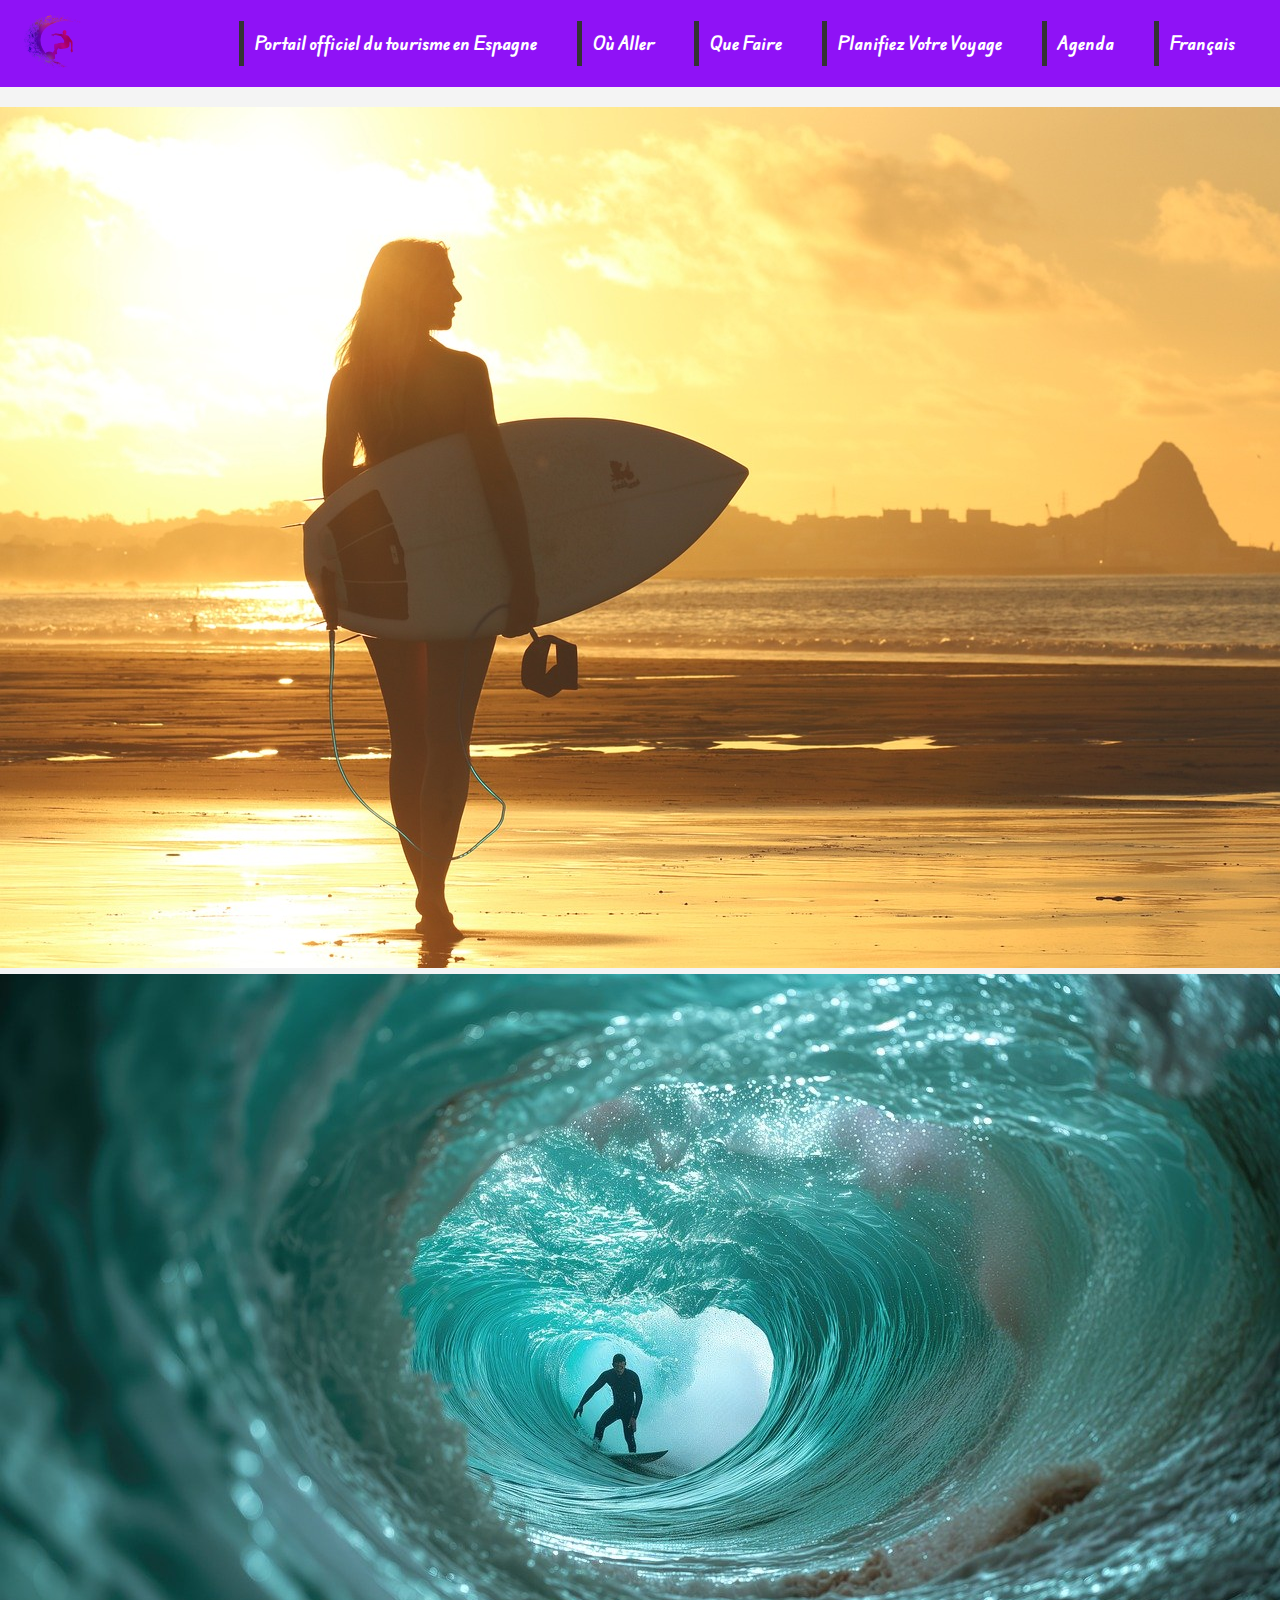
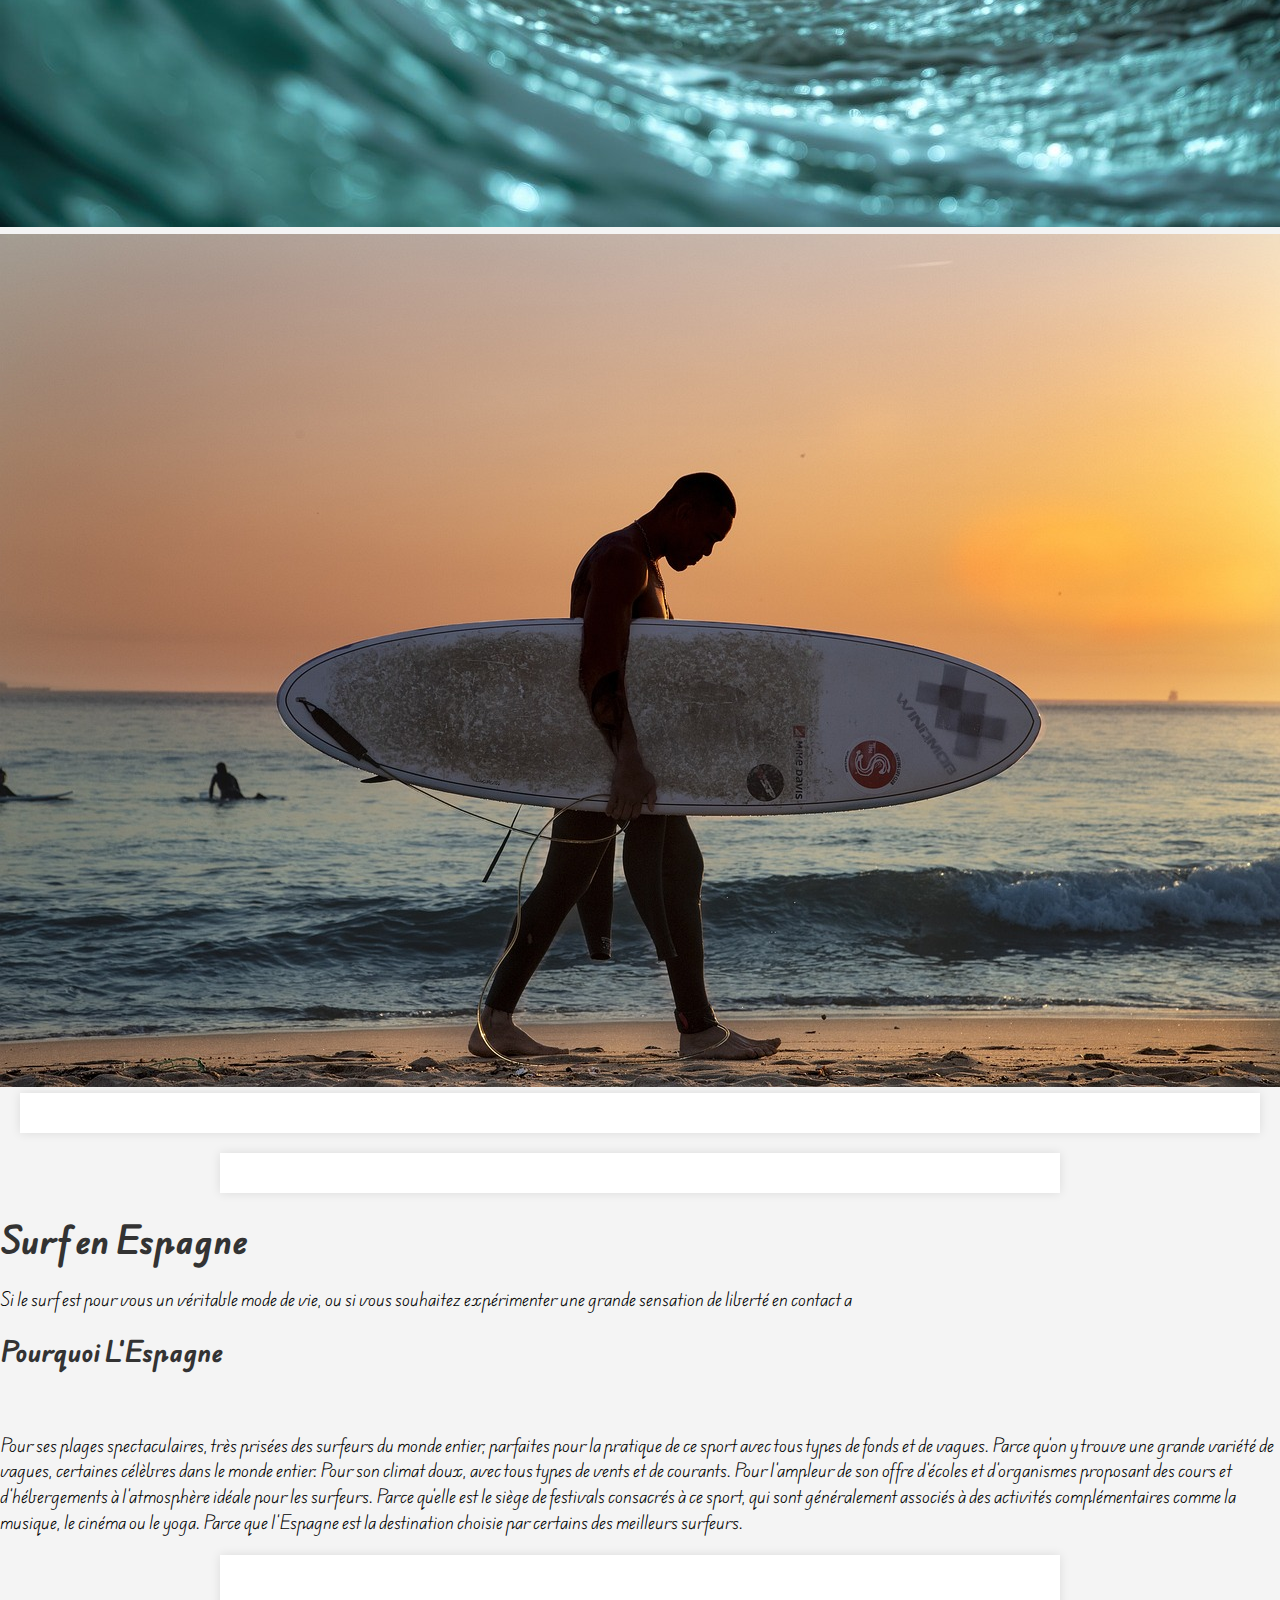
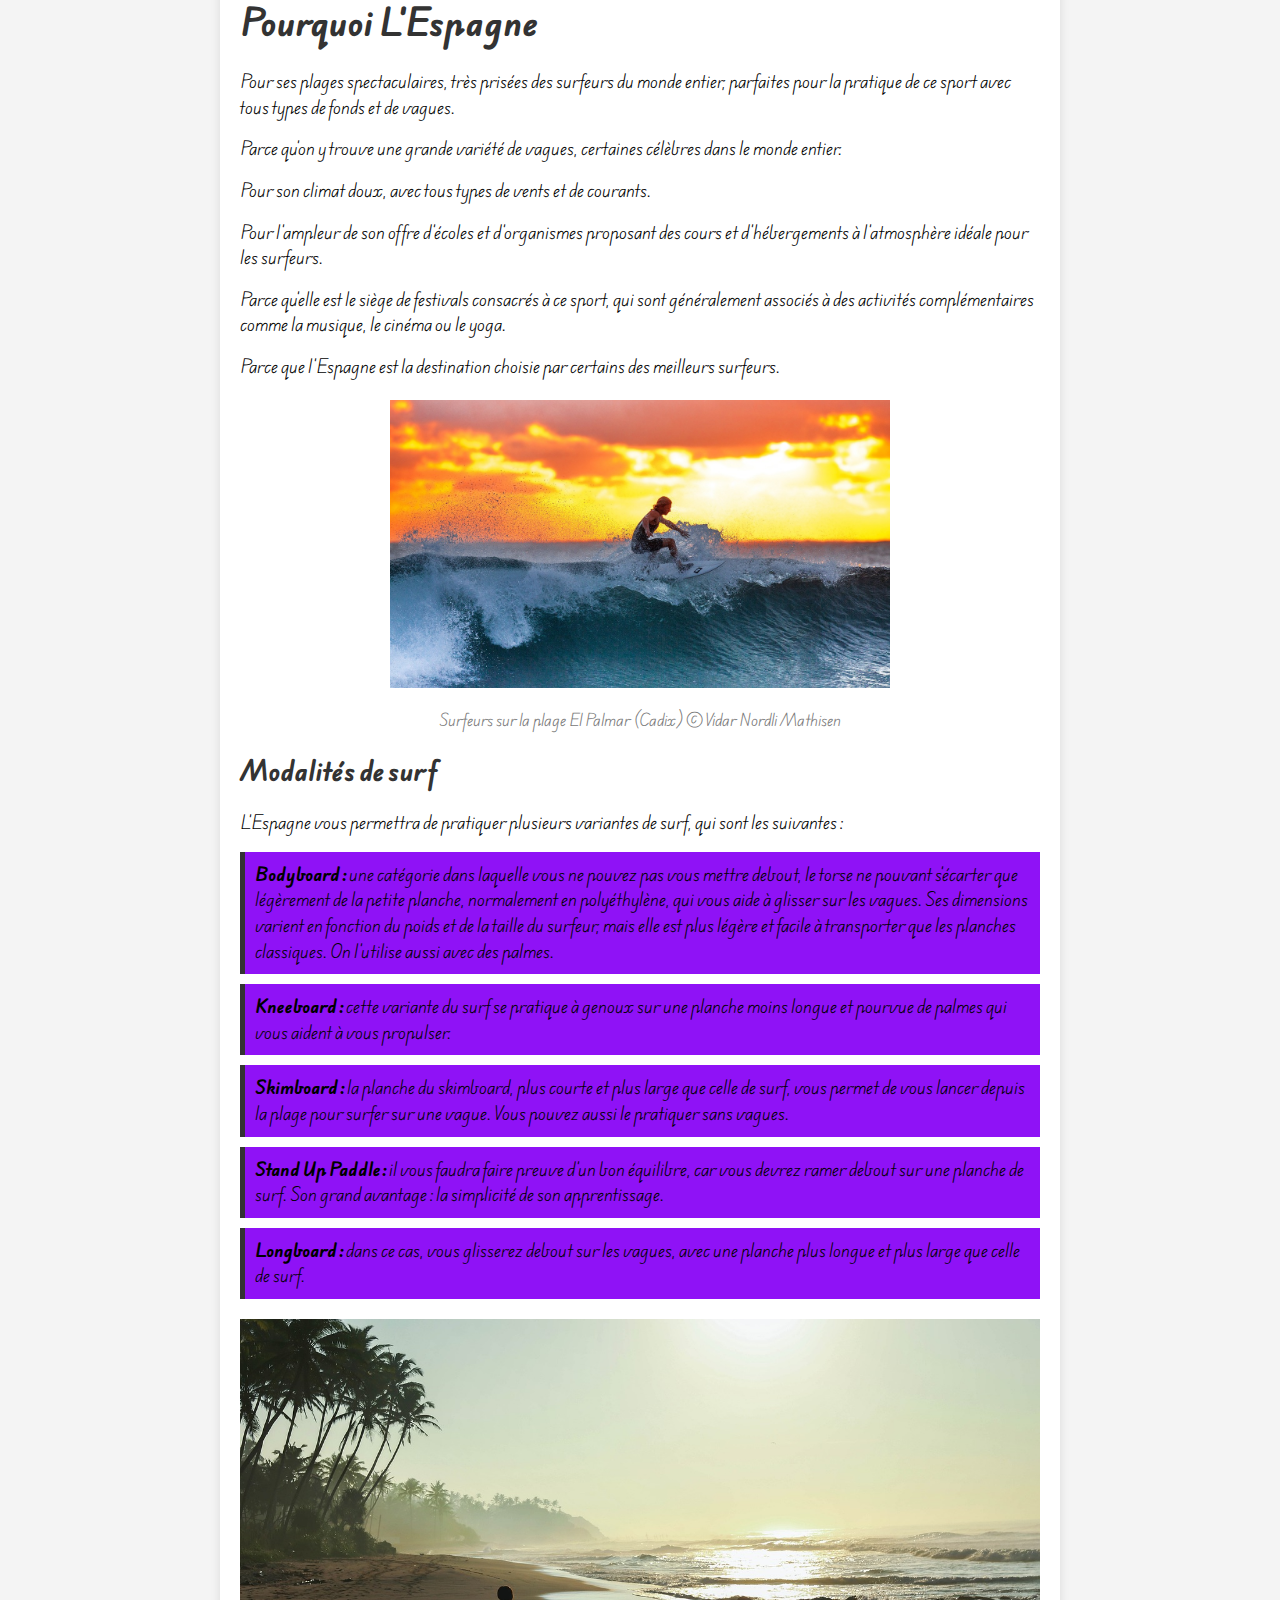
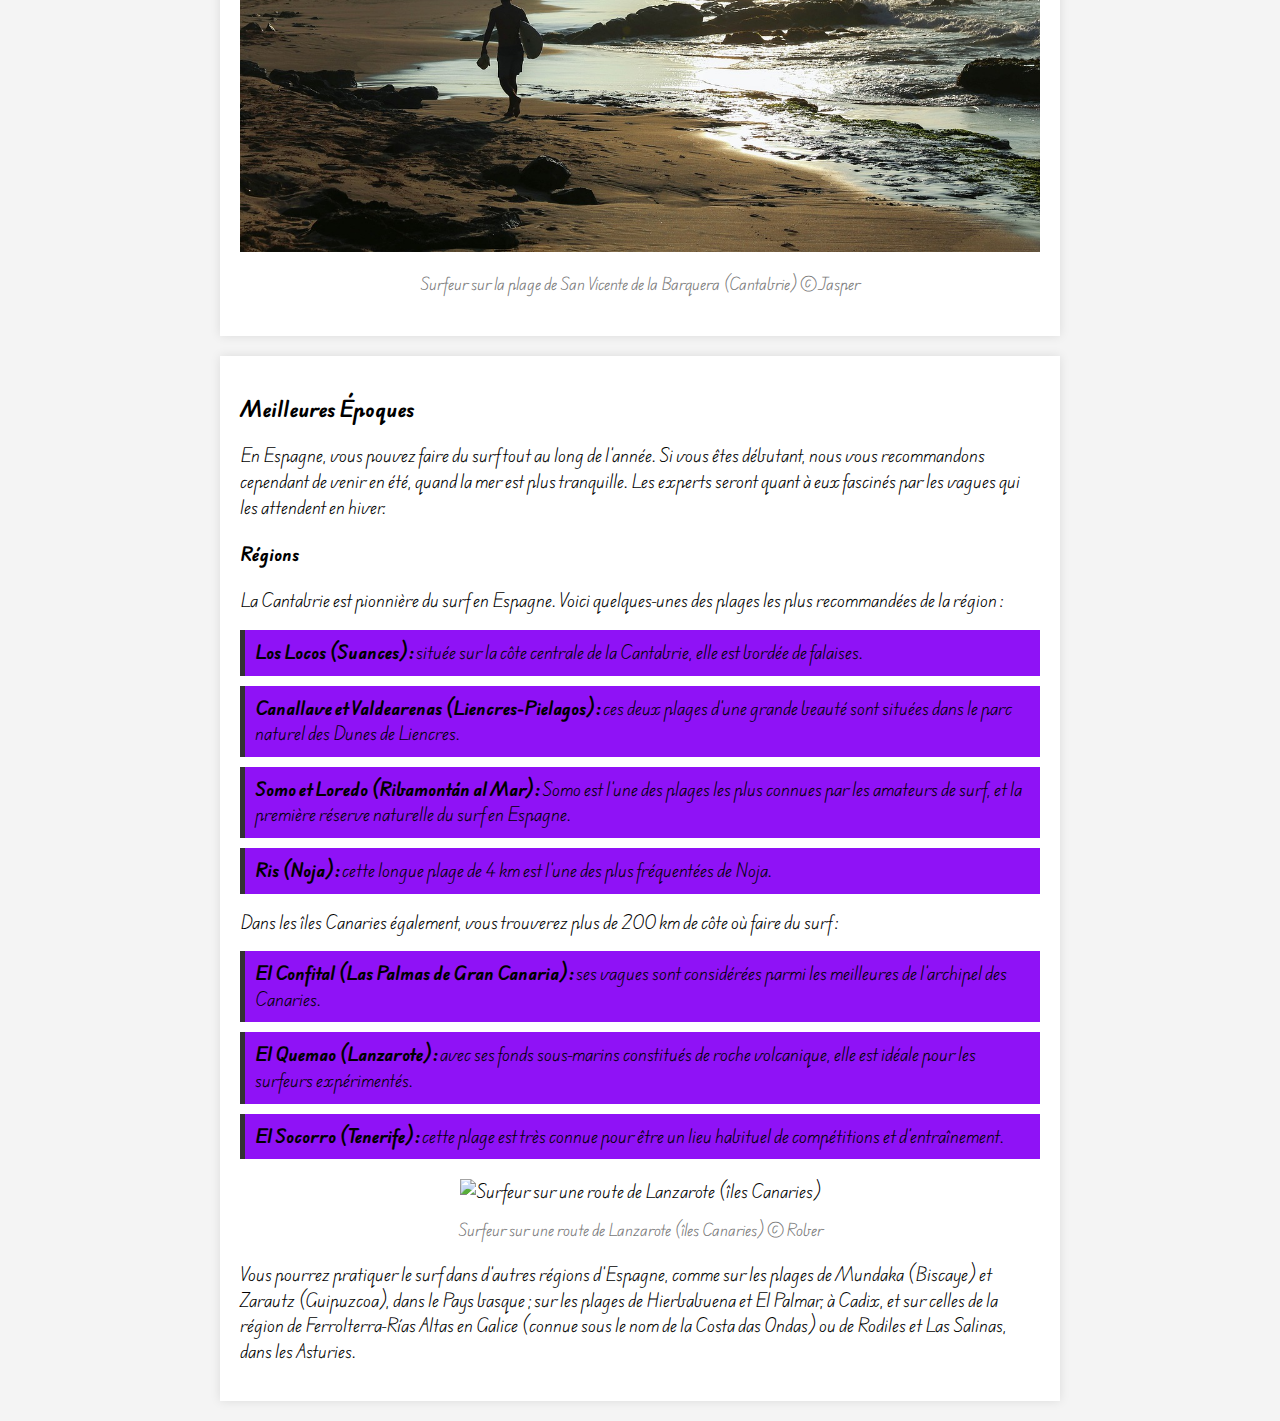
==== assets/index.html @ 5ebaf7e8 "first" ====
<!DOCTYPE html>
<html lang="fr">
<head>
    <meta charset="UTF-8">
    <meta name="viewport" content="width=device-width, initial-scale=1.0">
    <title>Surf en Epagne</title>
    <link rel="stylesheet" href="./css/app.css">
    <link rel="stylesheet" href="./css/nav.css">
    <link rel="stylesheet" href="https://cdnjs.cloudflare.com/ajax/libs/slick-carousel/1.8.1/slick.min.css">
    <link rel="stylesheet" href="https://cdnjs.cloudflare.com/ajax/libs/slick-carousel/1.8.1/slick-theme.min.css">
    <link rel="preconnect" href="https://fonts.googleapis.com">
<link rel="preconnect" href="https://fonts.gstatic.com" crossorigin>
<link href="https://fonts.googleapis.com/css2?family=Edu+AU+VIC+WA+NT+Hand:wght@400..700&display=swap" rel="stylesheet">

</head>
<body>
    
    <header>
        
            <nav class="nav">     
                <div class="logo">
                    <img src="./img/wave-5980750_1280.png" alt="">
                </div>
                <ul class="menu-nav">
                    <li class="nav-overview"> 
                        <a href="#">Portail officiel du tourisme en Espagne</a>
                    </li>
                    <li><a href="#">Où Aller</a></li>
                    <li><a href="#">Que Faire</a></li>
                    <li><a href="#">Planifiez Votre Voyage</a></li>
                    <li><a href="#">Agenda</a></li>
                    <li><a href="#">Français</a></li>
                </ul>
            </nav>
        
    </ul>
     </li>
        
        
            <div class="carousel">
                <div><img src="./img/beach-1838501_1280.jpg" alt="Image 1"></div>
                <div><img src="./img/ai-generated-8513893_1280.jpg" alt="Image 2"></div>
                <div><img src="./img/surf-4087278_1280.jpg" alt="Image 3"></div>
                

            </div>
             
        <div class="container"></div>
        <section class="content"></section>
            <h1>Surf en Espagne</h1>
            <p>Si le surf est pour vous un véritable mode de vie, ou si vous souhaitez expérimenter une grande sensation de liberté en contact a
            <section class="breadcrumbs"></section>
        </section>
        
    </header>

    <main>
       
        

    
            <h2>Pourquoi L'Espagne</h2>
            <div class="image p2" > 
            <div><img src="" alt=""></div>
            </div>
            <p>Pour ses plages spectaculaires, très prisées des surfeurs du monde entier, parfaites pour la pratique de ce sport avec tous types de fonds et de vagues. Parce qu'on y trouve une grande variété de vagues, certaines célèbres dans le monde entier. Pour son climat doux, avec tous types de vents et de courants. Pour l'ampleur de son offre d'écoles et d'organismes proposant des cours et d'hébergements à l'atmosphère idéale pour les surfeurs. Parce qu'elle est le siège de festivals consacrés à ce sport, qui sont généralement associés à des activités complémentaires comme la musique, le cinéma ou le yoga. Parce que l'Espagne est la destination choisie par certains des meilleurs surfeurs.</p>
        </section>

        <section class="content">
            <h1>Pourquoi L'Espagne</h1>
            <p>Pour ses plages spectaculaires, très prisées des surfeurs du monde entier, 
                parfaites pour la pratique de ce sport avec tous types de fonds et de vagues.</p>
            <p>Parce qu'on y trouve une grande variété de vagues,
                 certaines célèbres dans le monde entier.</p>
            <p>Pour son climat doux, avec tous types de vents
                 et de courants.</p>
            <p>Pour l'ampleur de son offre d'écoles et d'organismes proposant
                 des cours et d'hébergements à l'atmosphère idéale pour les surfeurs.</p>
            <p>Parce qu'elle est le siège de festivals consacrés à ce sport, 
                qui sont généralement associés à des activités complémentaires comme la musique, le cinéma ou le yoga.</p>
            <p>Parce que l'Espagne est la destination choisie par certains des meilleurs surfeurs.</p>
            
            <div class="image-caption">
                <img src="./img/surfing-2212948_1280.jpg" width="500" height="500"   alt="Surfeurs sur la plage dEl Palmar (Cadix)">
                <p>Surfeurs sur la plage El Palmar (Cadix) © Vidar Nordli Mathisen</p>
            </div>
    
            <h2>Modalités de surf</h2>
            <p>L'Espagne vous permettra de pratiquer plusieurs variantes de surf, qui sont les suivantes :</p>
            <ul>
                <li><strong>Bodyboard :</strong> une catégorie dans laquelle vous ne pouvez pas vous mettre debout, le torse ne pouvant s'écarter que légèrement de la petite planche, normalement en polyéthylène, qui vous aide à glisser sur les vagues. Ses dimensions varient en fonction du poids et de la taille du surfeur, mais elle est plus légère et facile à transporter que les planches classiques. On l'utilise aussi avec des palmes.</li>
                <li><strong>Kneeboard :</strong> cette variante du surf se pratique à genoux sur une planche moins longue et pourvue de palmes qui vous aident à vous propulser.</li>
                <li><strong>Skimboard :</strong> la planche du skimboard, plus courte et plus large que celle de surf, vous permet de vous lancer depuis la plage pour surfer sur une vague. Vous pouvez aussi le pratiquer sans vagues.</li>
                <li><strong>Stand Up Paddle :</strong> il vous faudra faire preuve d'un bon équilibre, car vous devrez ramer debout sur une planche de surf. Son grand avantage : la simplicité de son apprentissage.</li>
                <li><strong>Longboard :</strong> dans ce cas, vous glisserez debout sur les vagues, avec une planche plus longue et plus large que celle de surf.</li>
            </ul>
    
            <div class="image-caption">
                <img src="./img/beach-4510787_1280.jpg" alt="Surfeur sur la plage de San Vicente de la Barquera (Cantabrie)">
                <p>Surfeur sur la plage de San Vicente de la Barquera (Cantabrie) © Jasper</p>
            </div>
        </section>
        <section class="content">
            <h3>Meilleures Époques</h3>
            <p>En Espagne, vous pouvez faire du surf tout au long de l'année. Si vous êtes débutant, nous vous recommandons cependant de venir en été, quand la mer est plus tranquille. Les experts seront quant à eux fascinés par les vagues qui les attendent en hiver.</p>
    
            <h4>Régions</h4>
            <p>La Cantabrie est pionnière du surf en Espagne. Voici quelques-unes des plages les plus recommandées de la région :</p>
            <ul>
                <li><strong>Los Locos (Suances) :</strong> située sur la côte centrale de la Cantabrie, elle est bordée de falaises.</li>
                <li><strong>Canallave et Valdearenas (Liencres-Pielagos) :</strong> ces deux plages d'une grande beauté sont situées dans le parc naturel des Dunes de Liencres.</li>
                <li><strong>Somo et Loredo (Ribamontán al Mar) :</strong> Somo est l'une des plages les plus connues par les amateurs de surf, et la première réserve naturelle du surf en Espagne.</li>
                <li><strong>Ris (Noja) :</strong> cette longue plage de 4 km est l'une des plus fréquentées de Noja.</li>
            </ul>
            <p>Dans les îles Canaries également, vous trouverez plus de 200 km de côte où faire du surf :</p>
            <ul>
                <li><strong>El Confital (Las Palmas de Gran Canaria) :</strong> ses vagues sont considérées parmi les meilleures de l'archipel des Canaries.</li>
                <li><strong>El Quemao (Lanzarote) :</strong> avec ses fonds sous-marins constitués de roche volcanique, elle est idéale pour les surfeurs expérimentés.</li>
                <li><strong>El Socorro (Tenerife) :</strong> cette plage est très connue pour être un lieu habituel de compétitions et d'entraînement.</li>
            </ul>
    
            <div class="image-caption">
                <img src="ai-generated-8513893_1280.jpg" alt="Surfeur sur une route de Lanzarote (îles Canaries)">
                <p>Surfeur sur une route de Lanzarote (îles Canaries) © Rober</p>
            </div>
    
            <p>Vous pourrez pratiquer le surf dans d'autres régions d'Espagne, comme sur les plages de Mundaka (Biscaye) et Zarautz (Guipuzcoa), dans le Pays basque ; sur les plages de Hierbabuena et El Palmar, à Cadix, et sur celles de la région de Ferrolterra-Rías Altas en Galice (connue sous le nom de la Costa das Ondas) ou de Rodiles et Las Salinas, dans les Asturies.</p>
        </section>
    </body>
    </html>

        
    
    <script src="./js/app.js"></script> 
    <script src="https://code.jquery.com/jquery-3.6.0.min.js"></script>
    <script src="https://cdnjs.cloudflare.com/ajax/libs/slick-carousel/1.8.1/slick.min.js"></script>
    <script src="./js/app.js"></script>

</body>
</html>
---- assets/css/app.css ----
@import url("https://fonts.googleapis.com/css2?family=Edu+AU+VIC+WA+NT+Hand:wght@400..700&family=Inter:wght@100..900&family=Lexend+Deca:wght@100..900&display=swap");

.p {
  max-width: 600px;
}

body {
  font-family: "Edu AU VIC WA NT Hand", cursive;
  line-height: 1.6;
  margin: 0;
  padding: 0;
  background-color: #f4f4f4;
}

.header {
  background-color: #333;
  color: #fff;
  padding: 10px 0;
}
.breadcrumbs {
  background-color: aqua;
}

.container {
  max-width: 1200px;
  margin: 0 auto;
  padding: 20px;
  background-color: #fff;
  box-shadow: 0 0 10px rgba(0, 0, 0, 0.1);
}

.content {
  max-width: 800px;
  margin: 20px auto;
  padding: 20px;
  background-color: #fff;
  box-shadow: 0 0 10px rgba(0, 0, 0, 0.1);
}

h1,
h2 {
  color: #333;
}

p {
  color: black;
}

ul {
  list-style-type: none;
  padding: 0;
}

ul li {
  background: rgb(143, 18, 246);
  margin: 10px 0;
  padding: 10px;
  border-left: 5px solid #333;
}

.image-caption {
  text-align: center;
  margin: 20px 0;
}

.image-caption img {
  max-width: 100%;
  height: auto;
}

.image-caption p {
  color: #777;
  font-size: 0.9em;
}

.image-caption {
  text-align: center;
  margin: 20px 0;
}

.image-caption img {
  max-width: 100%;
  height: auto;
}

.image-caption p {
  color: #777777;
  font-size: 0.9em;
}

footer {
  background-color: #333;
  color: #fff;
  text-align: center;
  padding: 10px 0;
}
.carousel {
  width: 100%;
  margin-top: 20px;
}

.carousel img {
  width: 100%;
  height: auto;
}
---- assets/css/nav.css ----
/* nav.css */

.nav {
    display: flex;
    justify-content: space-between;
    align-items: center;
    max-width: 1920px;
    margin: 0 auto;
    padding: 0 20px;
    background-color: rgb(143, 18, 246);
}

.logo img {
    height: 80px;
    width: auto;
}

.menu-nav {
    list-style: none;
    padding: 0;
    margin: 0;
    display: flex;
}

.menu-nav li {
    margin: 0 15px;
}

.menu-nav li a {
    color: #ffffff;
    text-decoration: none;
    font-weight: bold;
}
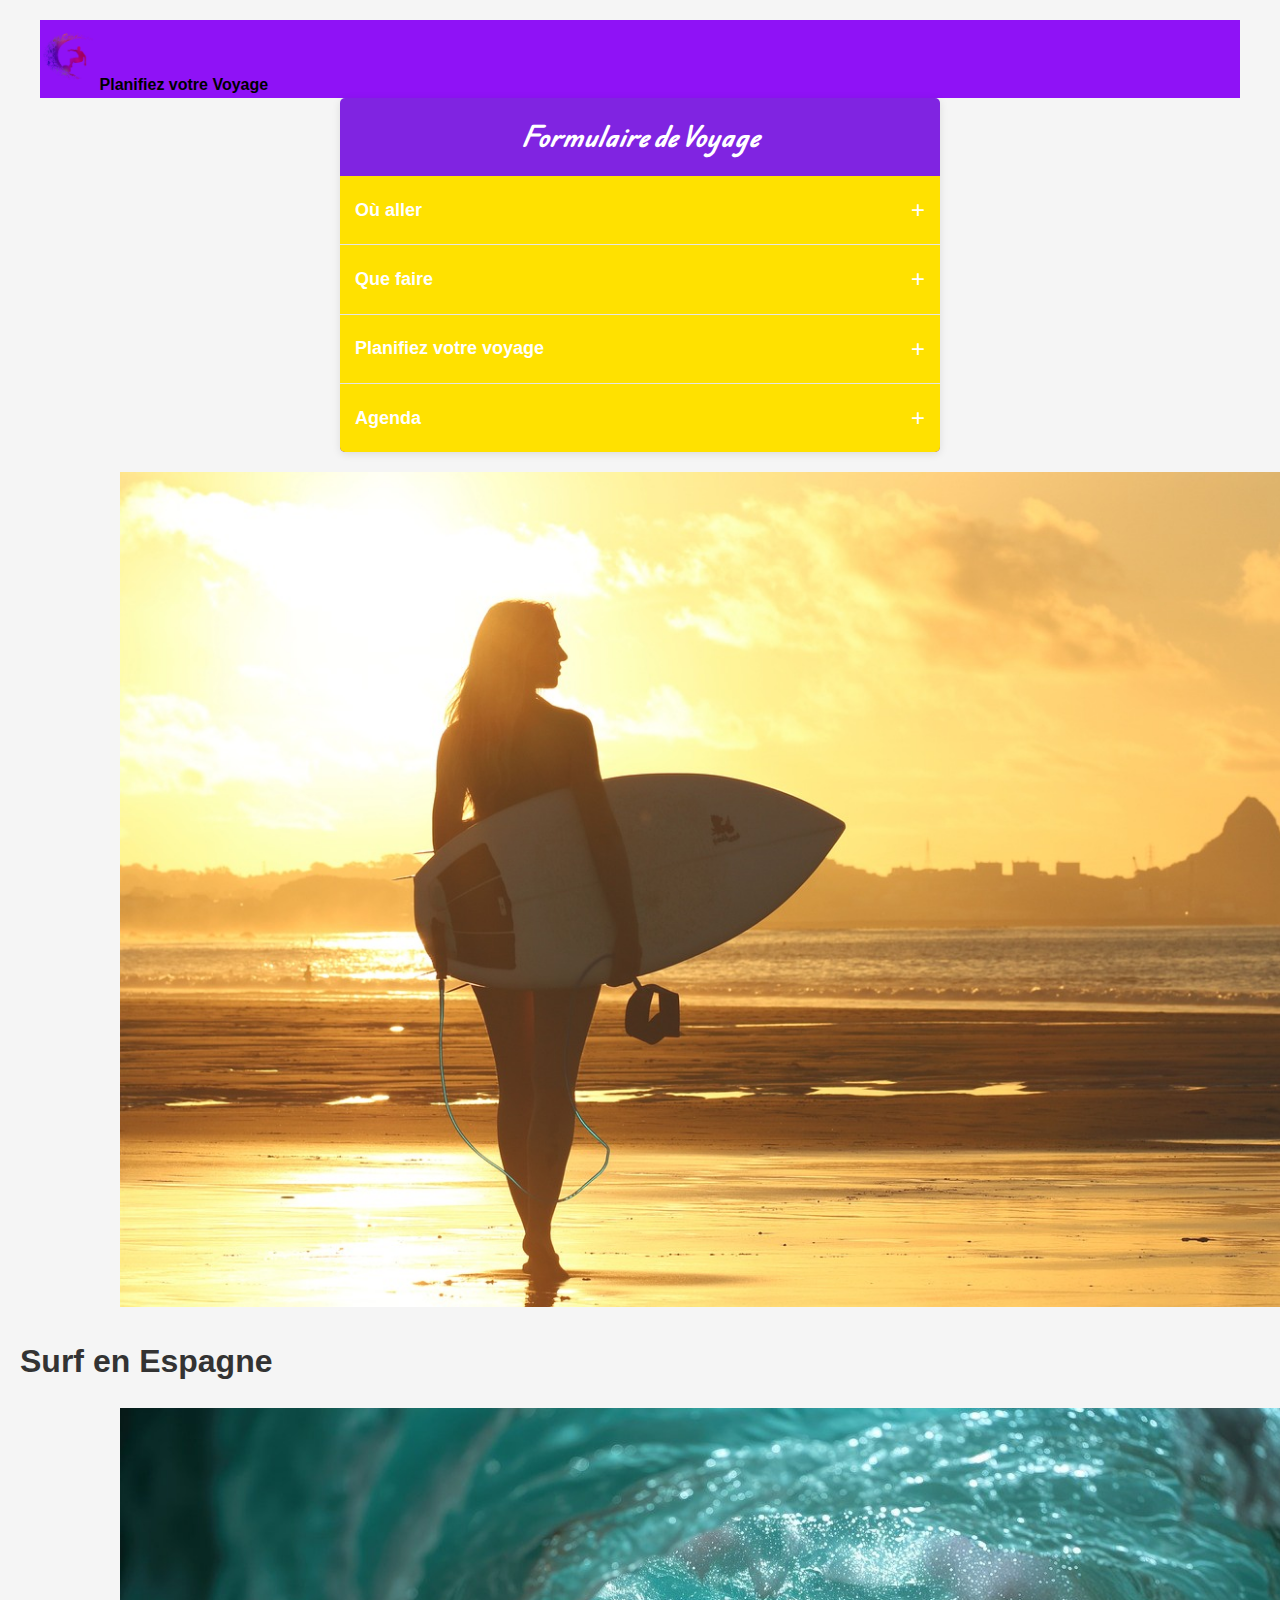
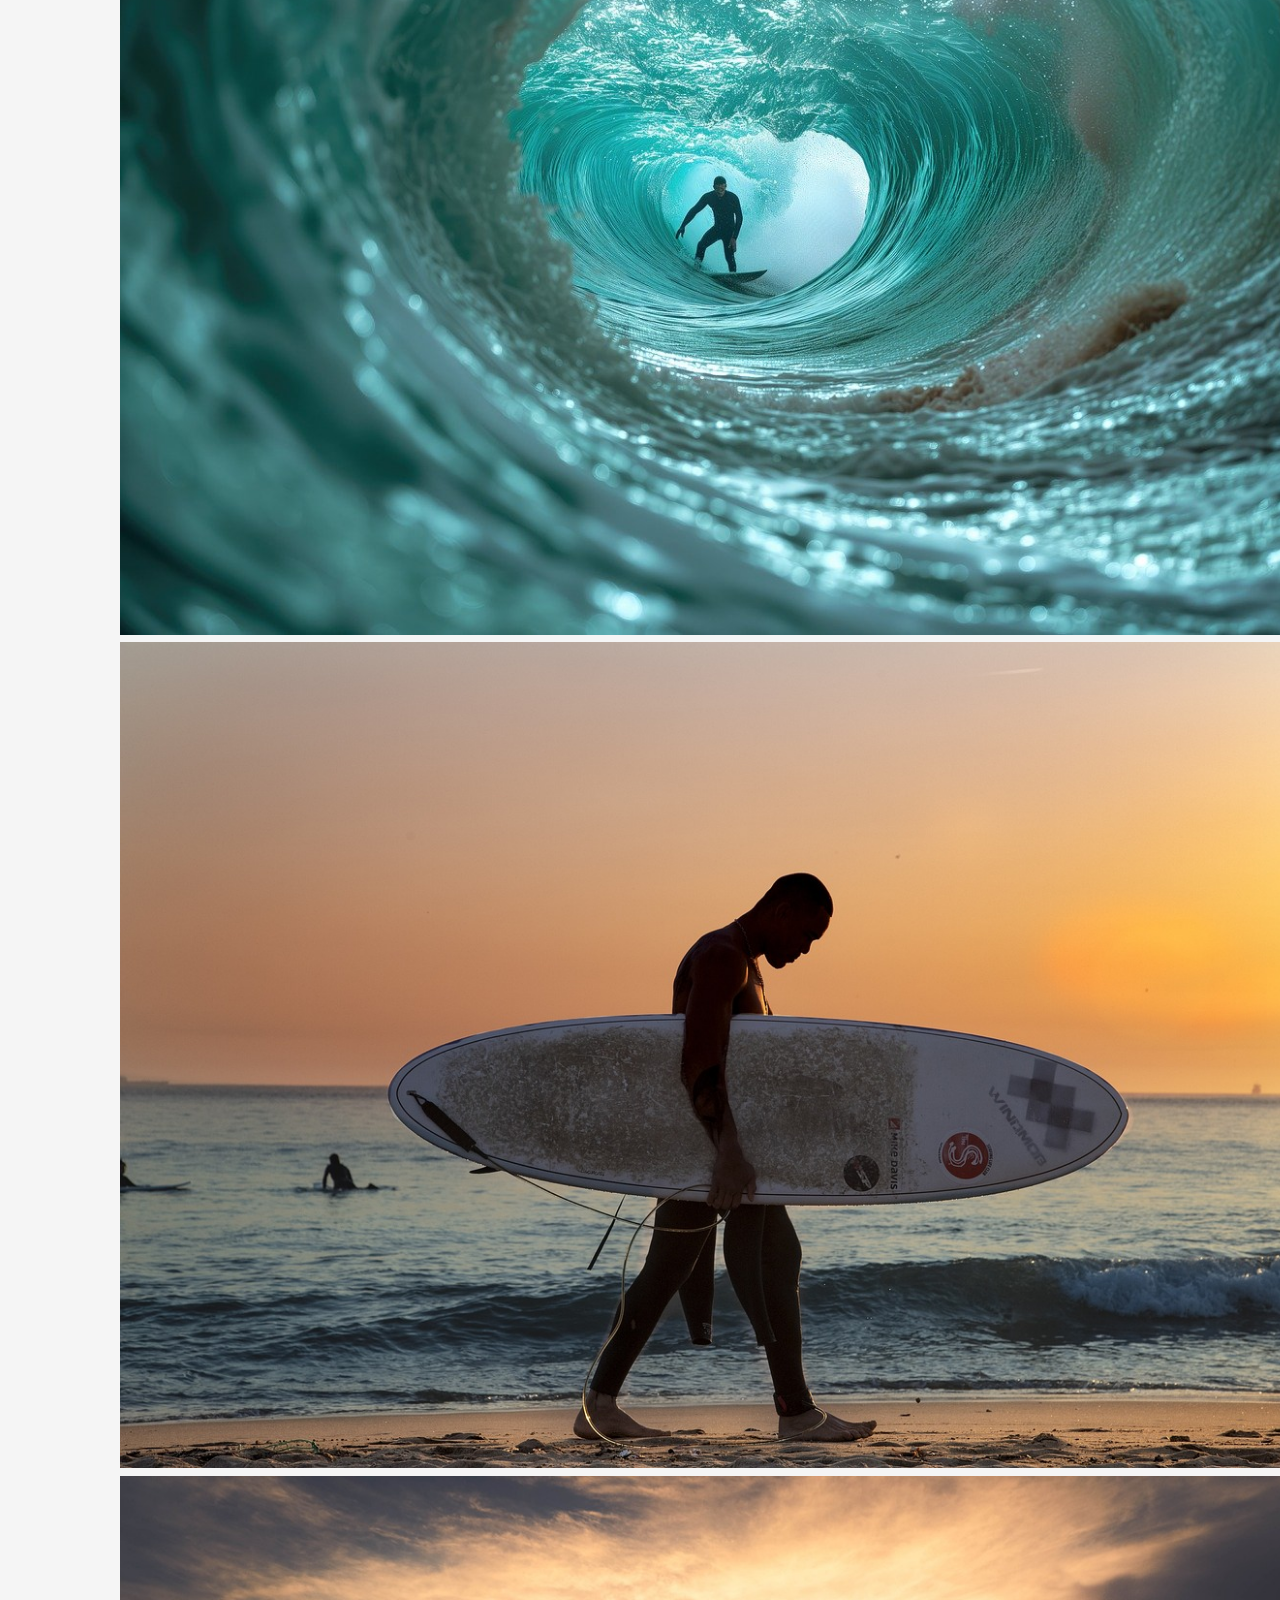
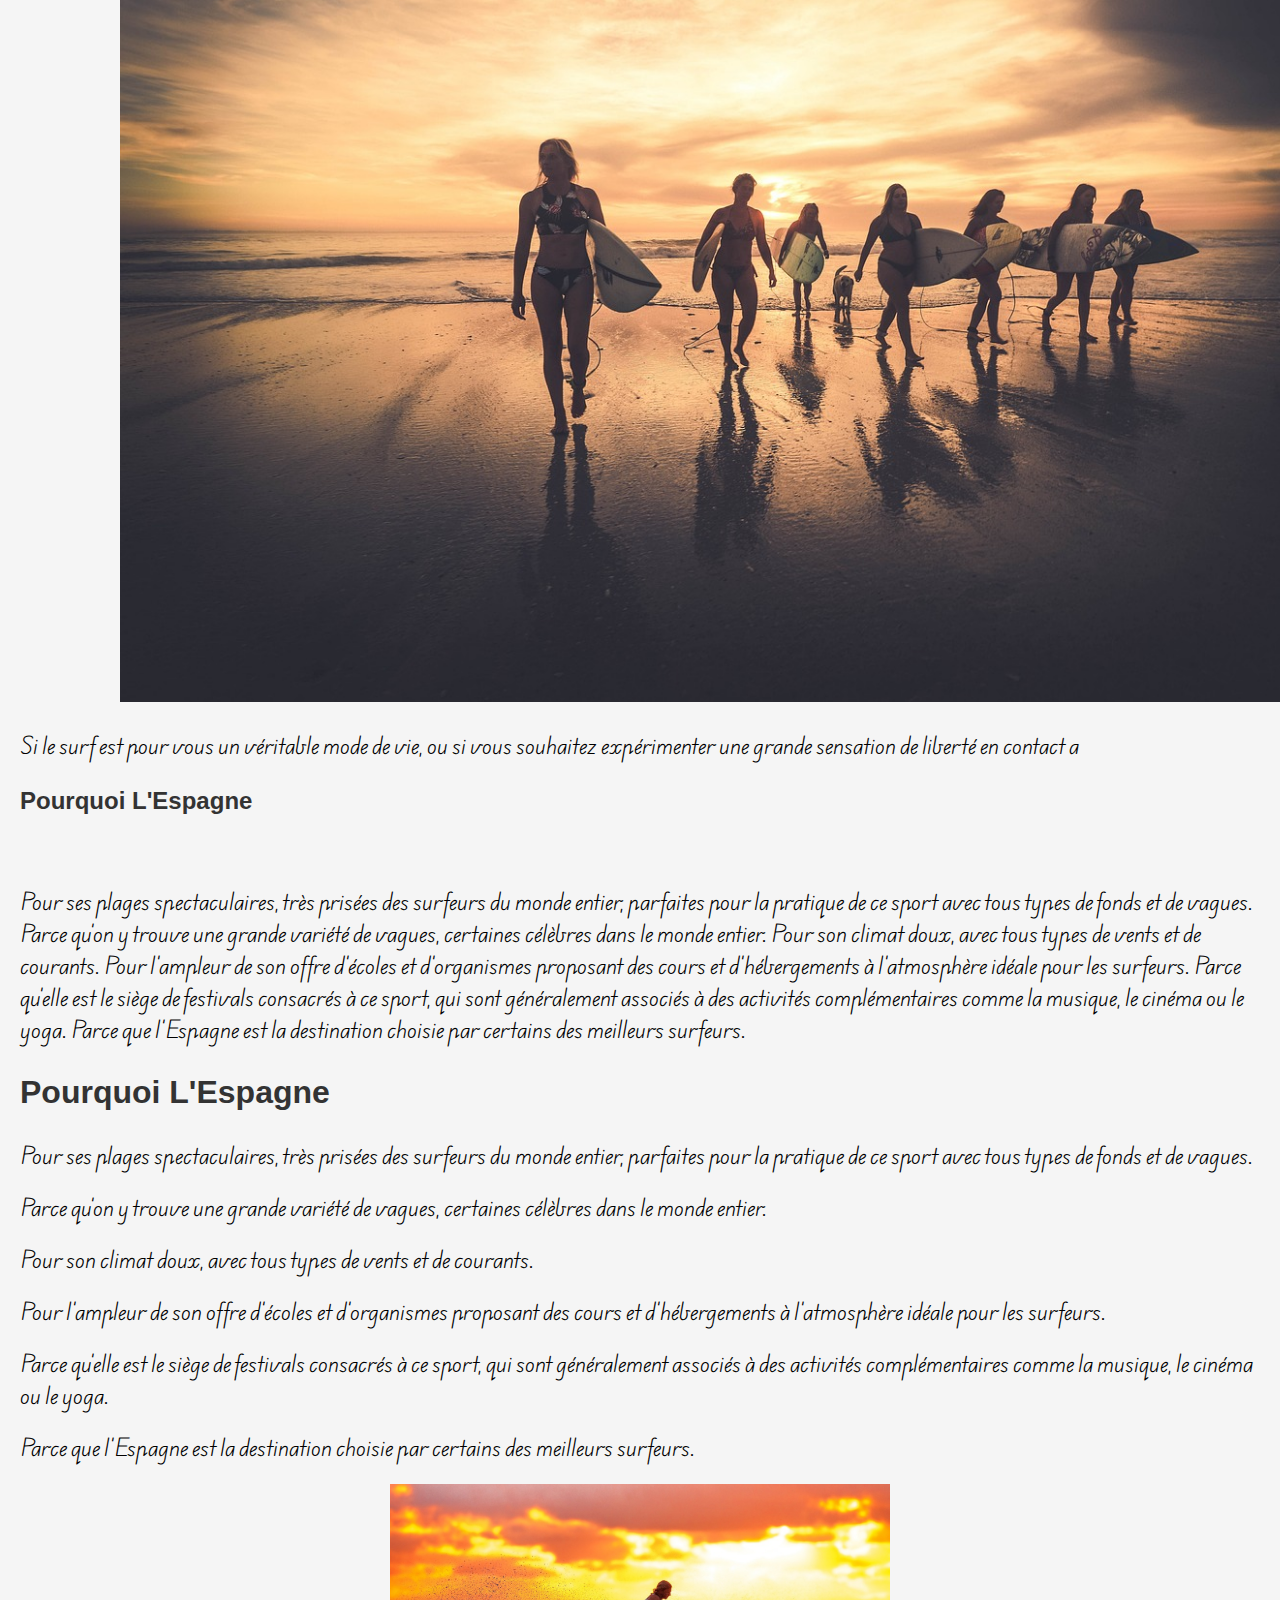
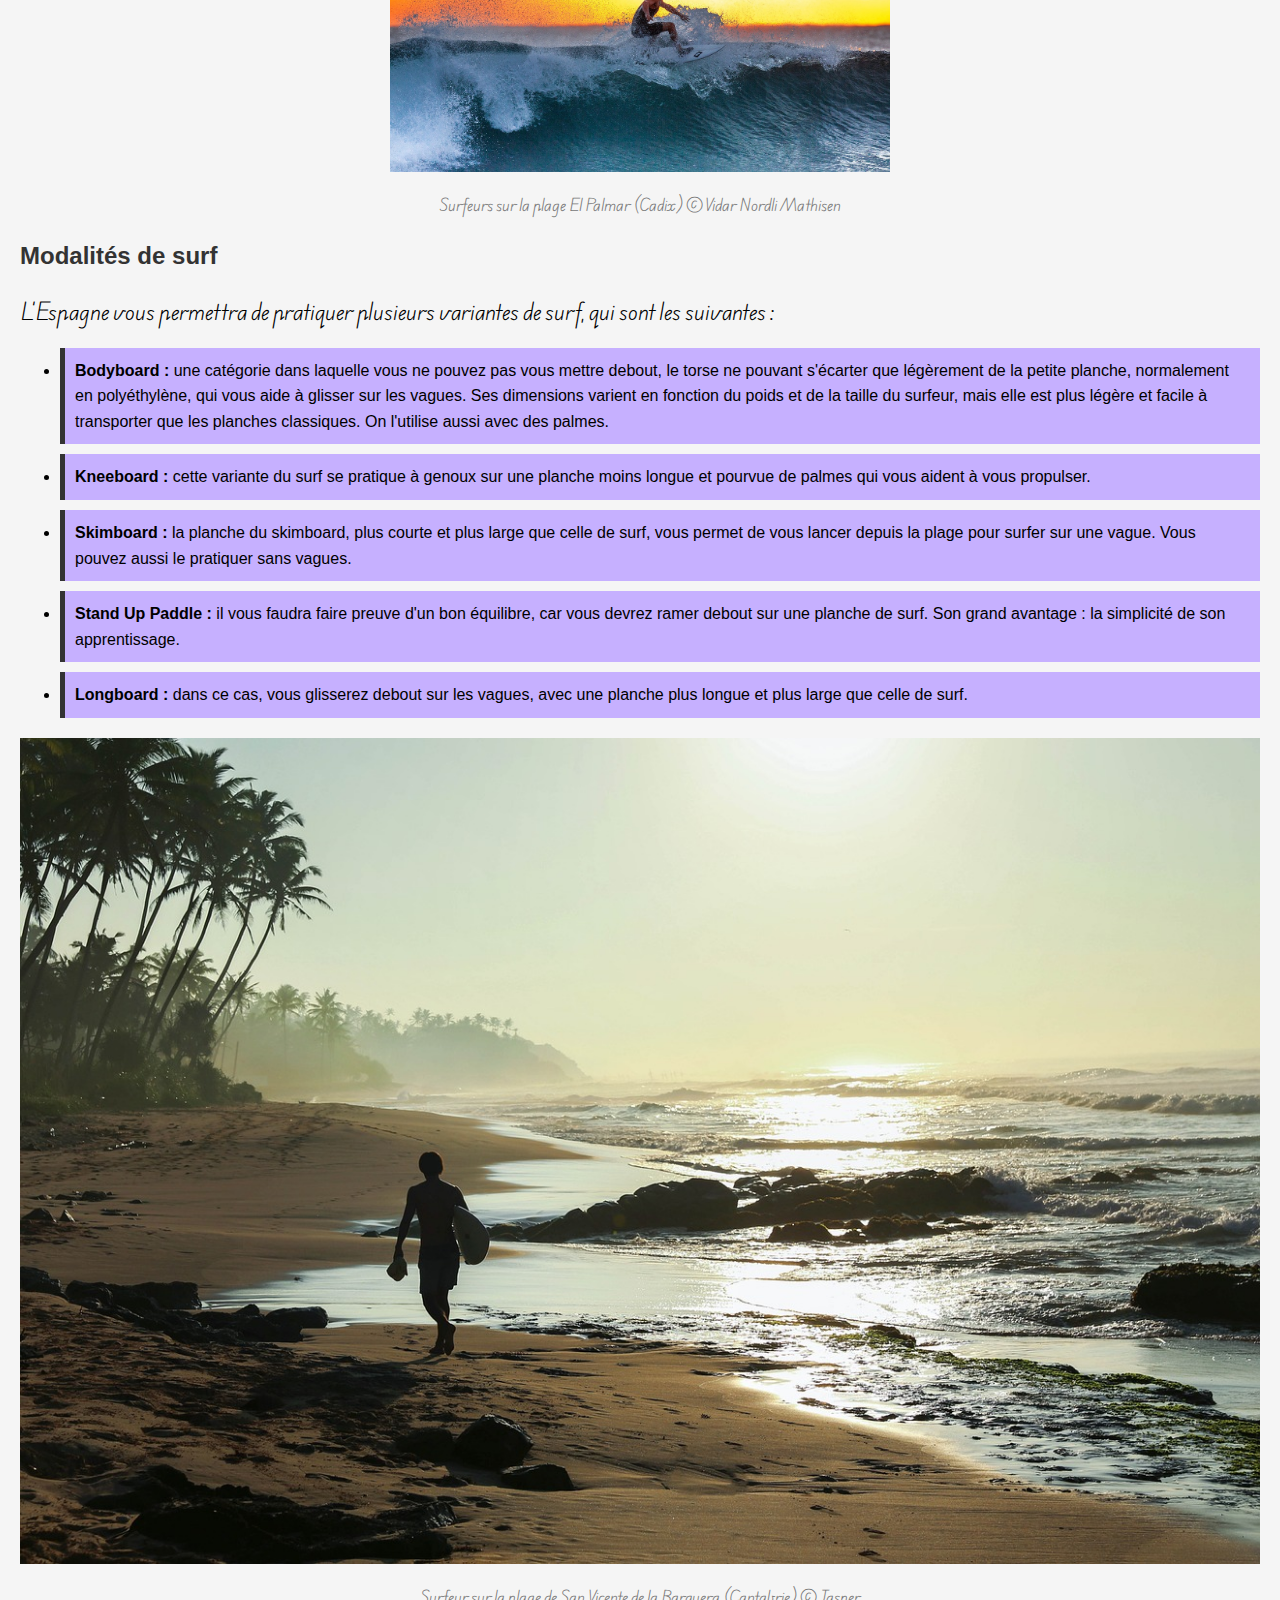
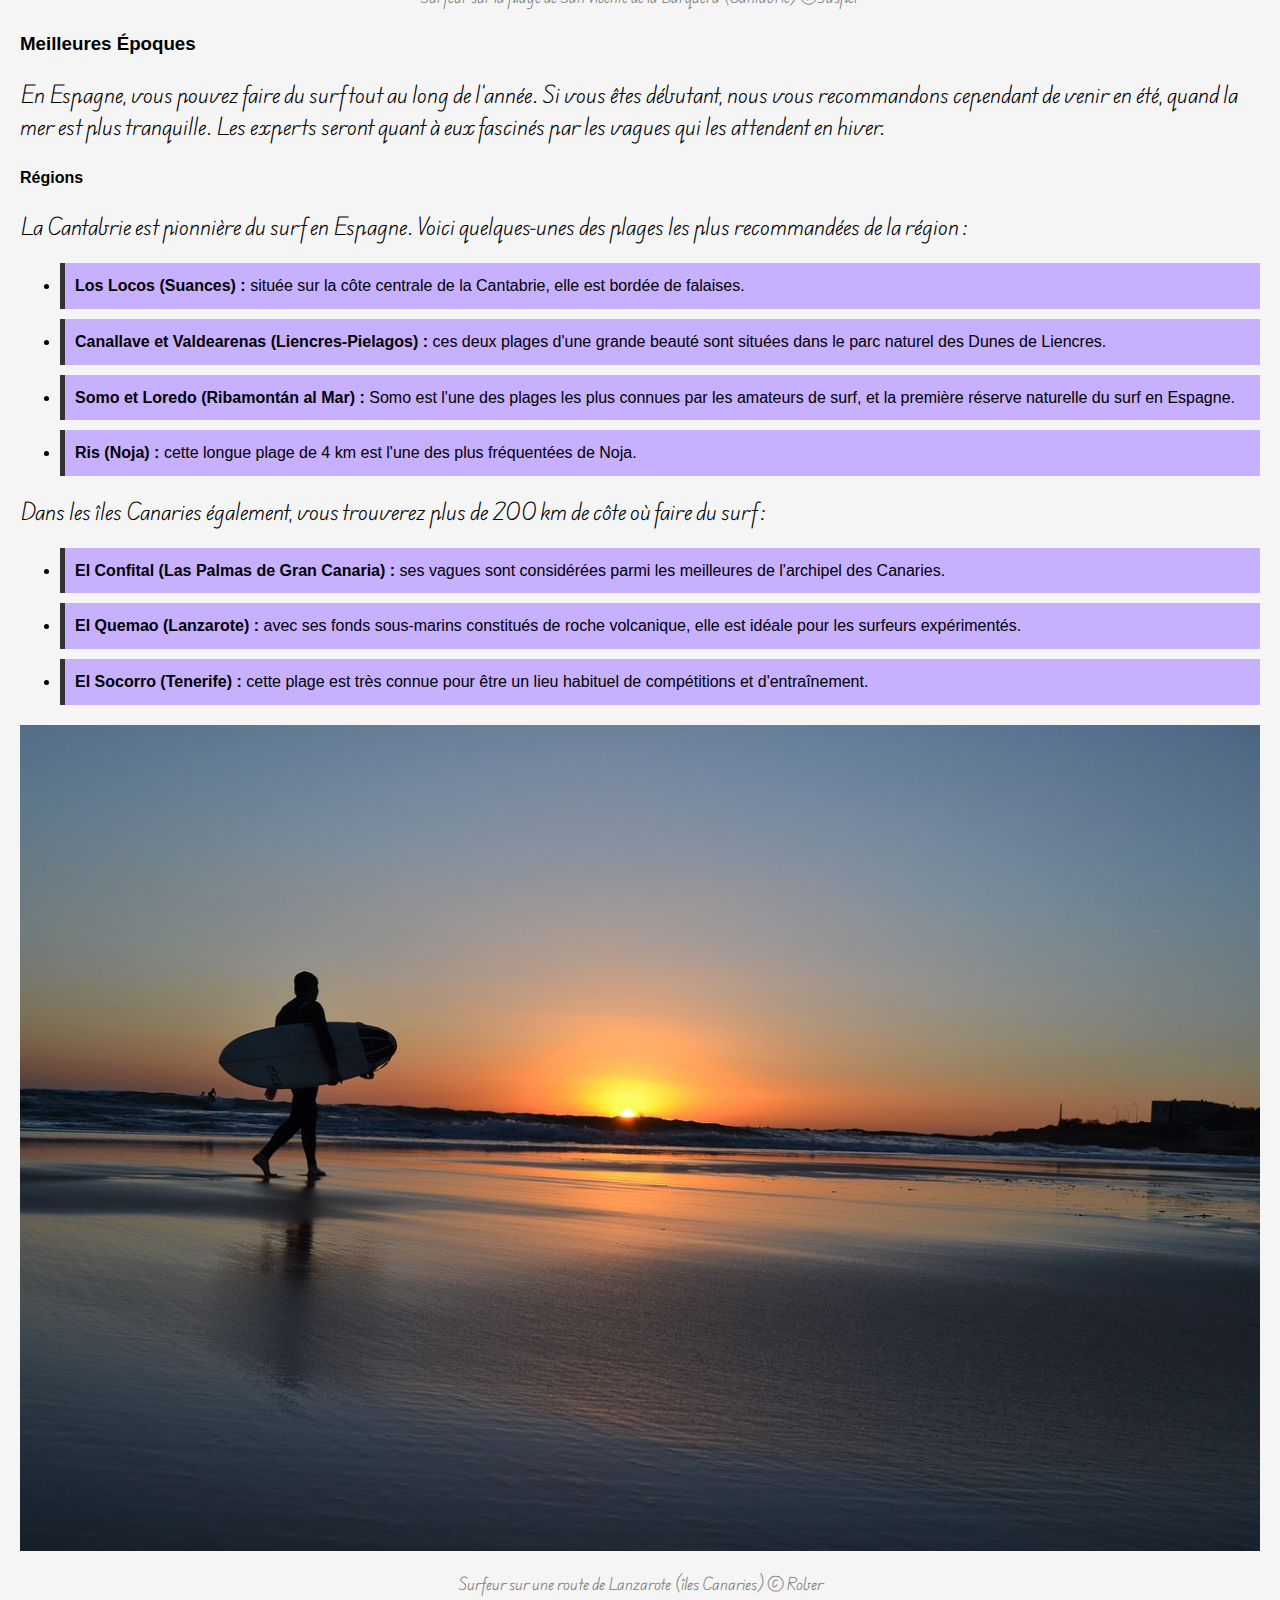
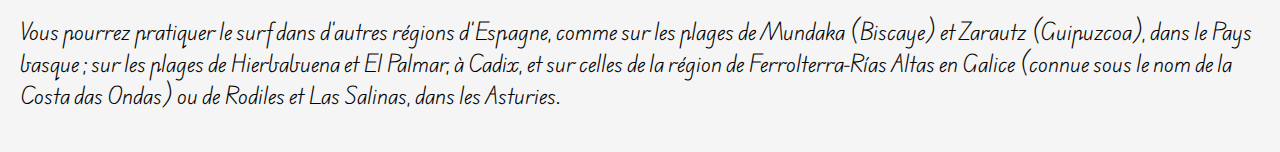
==== commit 36468b6c: "second" ====
--- a/assets/index.html
+++ b/assets/index.html
@@ -20,36 +20,99 @@
             <nav class="nav">     
                 <div class="logo">
                     <img src="./img/wave-5980750_1280.png" alt="">
+                    <strong> Planifiez votre Voyage</strong> 
                 </div>
-                <ul class="menu-nav">
-                    <li class="nav-overview"> 
-                        <a href="#">Portail officiel du tourisme en Espagne</a>
-                    </li>
-                    <li><a href="#">Où Aller</a></li>
-                    <li><a href="#">Que Faire</a></li>
-                    <li><a href="#">Planifiez Votre Voyage</a></li>
-                    <li><a href="#">Agenda</a></li>
-                    <li><a href="#">Français</a></li>
+              
+                   
                 </ul>
             </nav>
         
     </ul>
      </li>
-        
+     <div class="accordion-container">
+        <h2>Formulaire de Voyage</h2>
+
+        
+        <div class="accordion">
+            <div class="accordion-header" id="ou-aller-header">
+                <h3>Où aller</h3>
+                <span class="accordion-icon">+</span>
+            </div>
+            <div class="accordion-content" id="ou-aller-content">
+                <form>
+                    <label for="destination">Destination:</label>
+                    <input type="text" id="destination" name="destination" placeholder="Entrez votre destination">
+                    <label for="date-depart">Date de départ:</label>
+                    <input type="date" id="date-depart" name="date-depart">
+                </form>
+            </div>
+        </div>
+
+       
+        <div class="accordion">
+            <div class="accordion-header" id="que-faire-header">
+                <h3>Que faire</h3>
+                <span class="accordion-icon">+</span>
+            </div>
+            <div class="accordion-content" id="que-faire-content">
+                <form>
+                    <label for="activites">Activités:</label>
+                    <textarea id="activites" name="activites" placeholder="Listez vos activités préférées"></textarea>
+                </form>
+            </div>
+        </div>
+
+        
+        <div class="accordion">
+            <div class="accordion-header" id="planifier-header">
+                <h3>Planifiez votre voyage</h3>
+                <span class="accordion-icon">+</span>
+            </div>
+            <div class="accordion-content" id="planifier-content">
+                <form>
+                    <label for="budget">Budget:</label>
+                    <input type="number" id="budget" name="budget" placeholder="Entrez votre budget">
+                    <label for="logement">Logement:</label>
+                    <input type="text" id="logement" name="logement" placeholder="Choisissez un logement">
+                </form>
+            </div>
+        </div>
+
+        
+        <div class="accordion">
+            <div class="accordion-header" id="agenda-header">
+                <h3>Agenda</h3>
+                <span class="accordion-icon">+</span>
+            </div>
+            <div class="accordion-content" id="agenda-content">
+                <form>
+                    <label for="evenements">Événements:</label>
+                    <input type="text" id="evenements" name="evenements" placeholder="Entrez les événements">
+                    <label for="notes">Notes:</label>
+                    <textarea id="notes" name="notes" placeholder="Ajoutez des notes"></textarea>
+                </form>
+            </div>
+        </div>
+    </div>
+
         
             <div class="carousel">
-                <div><img src="./img/beach-1838501_1280.jpg" alt="Image 1"></div>
-                <div><img src="./img/ai-generated-8513893_1280.jpg" alt="Image 2"></div>
-                <div><img src="./img/surf-4087278_1280.jpg" alt="Image 3"></div>
+               
+           
+                <div><img src="./img/beach-1838501_1280.jpg"style="max-width: 100%; height: auto";  alt="Image 1" > <h1>Surf en Espagne</h1></div>
+                <div><img src="./img/ai-generated-8513893_1280.jpg"style="max-width: 100%; height: auto"; alt="Image 2"></div>
+                <div><img src="./img/surf-4087278_1280.jpg"style="max-width: 100%; height: auto"; alt="Image 3"></div>
+                <div> <img src="./img/womans-day-4390452_1280.jpg"style="max-width: 100%; height: auto";  alt="image 4"></div>
+               
+            
                 
 
             </div>
              
-        <div class="container"></div>
-        <section class="content"></section>
-            <h1>Surf en Espagne</h1>
+       
+       
             <p>Si le surf est pour vous un véritable mode de vie, ou si vous souhaitez expérimenter une grande sensation de liberté en contact a
-            <section class="breadcrumbs"></section>
+            
         </section>
         
     </header>
@@ -120,14 +183,13 @@
             </ul>
     
             <div class="image-caption">
-                <img src="ai-generated-8513893_1280.jpg" alt="Surfeur sur une route de Lanzarote (îles Canaries)">
+                <img src="./img/beach-2360136_1280.jpg" alt="Surfeur sur une route de Lanzarote (îles Canaries)">
                 <p>Surfeur sur une route de Lanzarote (îles Canaries) © Rober</p>
             </div>
     
             <p>Vous pourrez pratiquer le surf dans d'autres régions d'Espagne, comme sur les plages de Mundaka (Biscaye) et Zarautz (Guipuzcoa), dans le Pays basque ; sur les plages de Hierbabuena et El Palmar, à Cadix, et sur celles de la région de Ferrolterra-Rías Altas en Galice (connue sous le nom de la Costa das Ondas) ou de Rodiles et Las Salinas, dans les Asturies.</p>
         </section>
-    </body>
-    </html>
+   
 
         
     
@@ -137,4 +199,4 @@
     <script src="./js/app.js"></script>
 
 </body>
-</html>+<html>--- a/assets/css/app.css
+++ b/assets/css/app.css
@@ -1,4 +1,5 @@
 @import url("https://fonts.googleapis.com/css2?family=Edu+AU+VIC+WA+NT+Hand:wght@400..700&family=Inter:wght@100..900&family=Lexend+Deca:wght@100..900&display=swap");
+
 
 .p {
   max-width: 600px;
@@ -21,21 +22,9 @@
   background-color: aqua;
 }
 
-.container {
-  max-width: 1200px;
-  margin: 0 auto;
-  padding: 20px;
-  background-color: #fff;
-  box-shadow: 0 0 10px rgba(0, 0, 0, 0.1);
-}
-
-.content {
-  max-width: 800px;
-  margin: 20px auto;
-  padding: 20px;
-  background-color: #fff;
-  box-shadow: 0 0 10px rgba(0, 0, 0, 0.1);
-}
+
+
+
 
 h1,
 h2 {
@@ -43,20 +32,118 @@
 }
 
 p {
-  color: black;
-}
-
-ul {
-  list-style-type: none;
-  padding: 0;
-}
+  color:black;
+  font-family:  "Edu AU VIC WA NT Hand", cursive;
+  font-size: 20px;
+
+
+}
+
+
 
 ul li {
-  background: rgb(143, 18, 246);
+  background: rgb(198, 176, 255);
   margin: 10px 0;
   padding: 10px;
   border-left: 5px solid #333;
 }
+body {
+  font-family: Arial, sans-serif;
+  background-color: #f5f5f5;
+  margin: 0;
+  padding: 20px;
+}
+
+.accordion-container {
+  max-width: 600px;
+  margin: 0 auto;
+  background-color: #8024e1;
+  box-shadow: 0 2px 8px rgba(0, 0, 0, 0.1);
+  border-radius: 5px;
+  overflow: hidden;
+}
+
+.accordion-container h2 {
+  text-align: center;
+  margin-bottom: 20px;
+  color: #fff;
+  font-style: italic;
+  font-family:"Edu AU VIC WA NT Hand", cursive; ;
+}
+
+.accordion {
+  border-bottom: 1px solid #e5e5e5;
+}
+
+.accordion:last-child {
+  border-bottom: none;
+}
+
+.accordion-header {
+  background-color: #ffe100;
+  color: #fff;
+  padding: 15px;
+  cursor: pointer;
+  display: flex;
+  justify-content: space-between;
+  align-items: center;
+}
+
+.accordion-header h3 {
+  margin: 0;
+  font-size: 18px;
+}
+
+.accordion-icon {
+  font-size: 24px;
+  transition: transform 0.3s ease;
+}
+
+.accordion-content {
+  display: none;
+  padding: 15px;
+  background-color: #a437ed;
+}
+
+form {
+  display: flex;
+  flex-direction: column;
+}
+
+label {
+  margin-bottom: 5px;
+  color: #333;
+}
+
+input[type="text"],
+input[type="date"],
+input[type="number"],
+textarea {
+  padding: 10px;
+  margin-bottom: 10px;
+  border: 1px solid #ccc;
+  border-radius: 3px;
+  width: 100%;
+  box-sizing: border-box;
+}
+
+textarea {
+  resize: vertical;
+}
+
+input[type="submit"] {
+  background-color: #007bff;
+  color: #fff;
+  padding: 10px 15px;
+  border: none;
+  border-radius: 3px;
+  cursor: pointer;
+  transition: background-color 0.3s ease;
+}
+
+input[type="submit"]:hover {
+  background-color: #0056b3;
+}
 
 .image-caption {
   text-align: center;
@@ -99,7 +186,24 @@
   margin-top: 20px;
 }
 
+
 .carousel img {
-  width: 100%;
+  width: 1920px;
   height: auto;
-}
+  text-align: center;
+ margin-top: 0px ;
+ margin-left: 100px;
+
+}
+@media (max-width: 1200px) {
+
+  body {
+      font-size: 14px;
+  }
+}
+
+@media (max-width: 768px) {
+ 
+  body {
+      font-size: 12px;
+  } }
--- a/assets/css/nav.css
+++ b/assets/css/nav.css
@@ -1,29 +1,26 @@
-/* nav.css */
+
 
 .nav {
     display: flex;
     justify-content: space-between;
     align-items: center;
-    max-width: 1920px;
+    width: 1200px;
+    height: 10%;
     margin: 0 auto;
-    padding: 0 20px;
+    padding: 0 auto;
     background-color: rgb(143, 18, 246);
 }
 
+
 .logo img {
-    height: 80px;
+    height: 70px;
     width: auto;
 }
 
-.menu-nav {
-    list-style: none;
-    padding: 0;
-    margin: 0;
-    display: flex;
-}
 
 .menu-nav li {
-    margin: 0 15px;
+   
+    display: flex;
 }
 
 .menu-nav li a {
